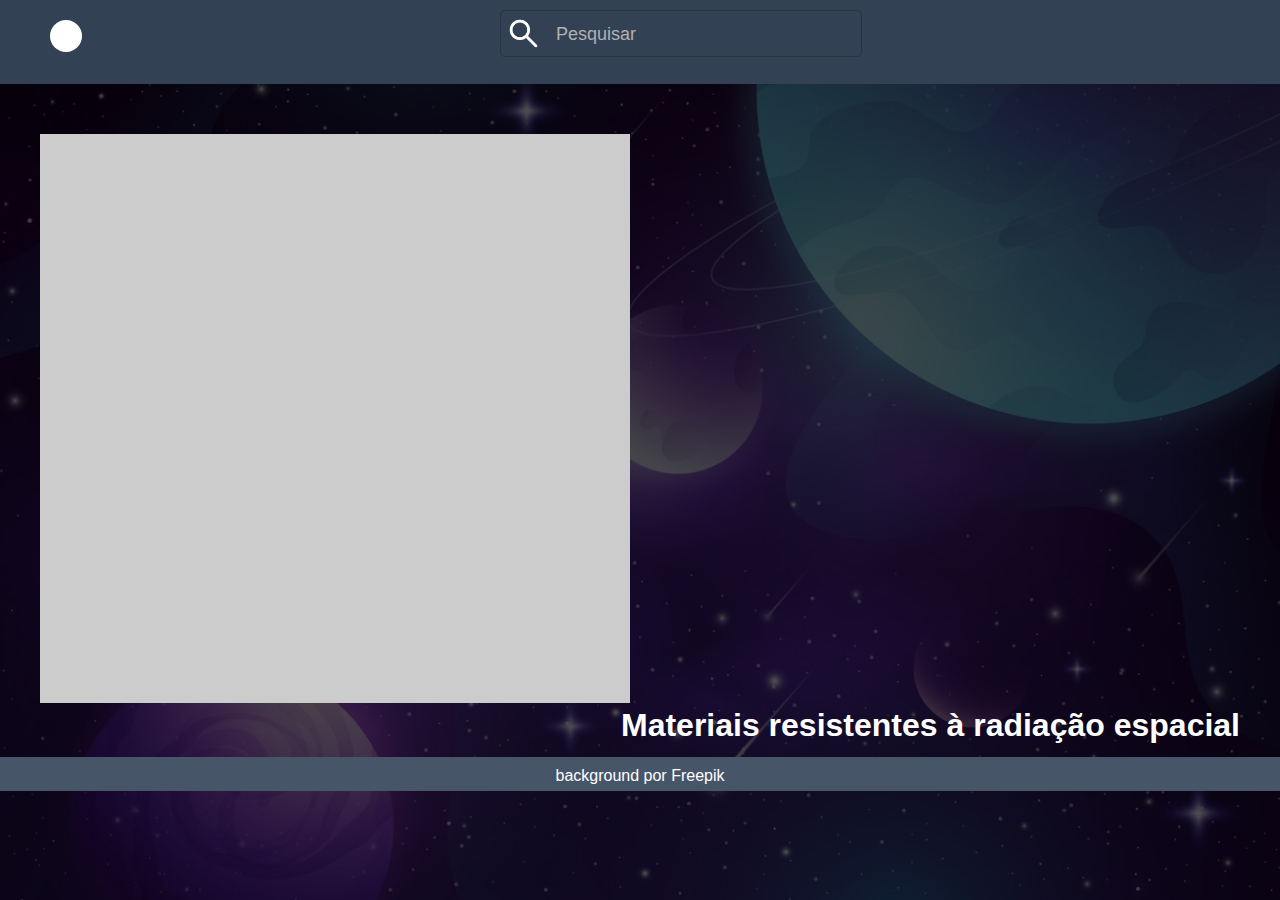
==== desafio_app/avariado1.html @ ede6e6b4 "ok" ====
<!DOCTYPE html>
<html lang="en">
  <head>
    <meta charset="UTF-8" />
    <meta name="viewport" content="width=device-width, initial-scale=1.0" />
    <meta http-equiv="X-UA-Compatible" content="ie=edge" />
    <title>HTML + CSS</title>
    <link rel="stylesheet" href="css/style.css" />
    <link rel="stylesheet" href="css/style2.css" />

  </head>
  <body class="parent">

    <header class="header">
        <nav>
            <p class="user"></p>
            <div class="pesquisa">
                <label for="pesquisa"><img class="imgpesquisa" src="imgs/procurar[1].png" alt=""></label>
                <input type="search" id="pesquisa" placeholder="Pesquisar">
            </div>
        </nav>
    </header>

    <div class="conteudo2">
            <img src="imgs/1716673910613[1].png" width="590" height="569" alt="">
        <p>
            <h1>
                Materiais resistentes à radiação espacial
            </h1>
        </p>
    </div>
    <footer class="foot">
        background por Freepik
    </footer>
  </body>
</html>
---- desafio_app/css/style.css ----
@import url("https://fonts.googleapis.com/css2?family=Ubuntu:ital,wght@0,300;0,400;0,500;0,700;1,300;1,400;1,500;1,700&display=swap");
* {
  margin: 0px;
  padding: 0px;
  font-family: Arial, Helvetica, sans-serif;
  text-decoration: none;
  color: white;
}

body {
  height: 100%;  
  background: black url("/imgs/image.png") center center no-repeat fixed ;
  background-color: rgba(0, 0, 0, 0.7);
  color: white;
  background-blend-mode: darken;
  width: 100%;
  background-size: cover;
}
.parent {
    position: relative; 
  } 
  .parent::before {
    content: "";
    position: absolute;
    top: 0;
    left: 0;
    width: 100%;
    height: 100%;
    opacity: 0.1;
    z-index: -1;
  }
  
header {
    padding: 10px 0px;
    width: 100%;
    margin: auto;
    background-color: #475569;
    height: 64px; 
    background-color: #334155;
}
.pesquisa{
    height: 35px;
    margin: auto;
    border-radius: 5px;
    padding: 5px;
    width: min-content;
    border: 1px solid rgba(0, 0, 0, 0.199);
    display: flex;
}
.user{
    background-color: white;
    width: 32px;
    height: 32px; 
    border-radius: 50%;
    margin-left: 50px;
    float: left;
    display: inline;
    margin-top: 10px;
}
label{
    margin-top: 0%;
    color: white;
}

.imgpesquisa{
    width: 35px;
    height: 35px;
}
.pesquisa>input{
    background-color: transparent;
    border: none;
    margin-left: 15px;
    height: 35px;
    box-shadow: 0 0 0 0;
    border: 0 none;
    outline: 0;
    width: 300px;
    color: white;
    font-size: 20px;
}
input::placeholder {
    color: rgb(177, 177, 177);
    font-size: 18px;
}
.conteudo {
  width: 100%;
  margin: auto;
  margin-top: 100px;  
  margin-bottom: 100px;
}

.container{
    width: min-content;
    margin:20px 20px;
}

.informacao{
    text-align: center;
    padding: auto;
    width: 260px;
    margin: auto;
}

.titulo{
    width: 244px;
    margin: auto;
    text-align: center;
    margin-top: 20px;
}
.imgprj {
    width: max-content;
    height: max-content;
    border-radius: 5px;
}
.estado{
    margin: auto; 
    text-align: center;
    background-color: #4ADE80;
    width: 80px;
    border-radius: 7px;
    padding: 5px;
    height: 16px;
    margin-top: 18px ;
    vertical-align: auto;
}
.estadoavariado{
    margin: auto; 
    text-align: center;
    background-color: #F87171;
    width: 90px;
    border-radius: 7px;
    height: 16px;
    margin-top: 18px ;
    padding: 5px;
    vertical-align: auto;
}
.imgestado{
    vertical-align: text-bottom;
}
table{
    margin: auto;
    width: 70%;
    
}
.foot{
    width: 100%;
    height: 24px;
    background-color: #475569;
    
    padding-top: 10px;
    text-align: center;

}

@media only screen and (max-width: 1200px) {
    table{
        margin: auto;
        padding: auto;
    }
    tr{
        width: min-content;
        margin: auto;
        padding: 0px;
    }
    td{
        float: none;
        display: inline-block;
        margin: auto;
    }
    .user{
        margin-right: -10px;
    }
    
  }
  @media only screen and (max-width: 900px) {
    table{
        margin: auto;
        padding: auto;
    }
    tr{
        width: min-content;
        margin: auto;
        padding: 0px;
    }
    td{
        float: none;
        display: inline-block;
        margin: auto;
    }
    .user{
        display: none;
    }
  }
---- desafio_app/css/style2.css ----
* {
    margin: 0px;
    padding: 0px;
    font-family: Arial, Helvetica, sans-serif;
    text-decoration: none;
    color: white;
  }
  body{
    background-image: url("/desafio_app/imgs/image.png");
  }
.conteudo2{
    margin: 50px 40px;
}
p{
    display: inline-block;
}
h1{
    display: inline-block;
    float: right;
}
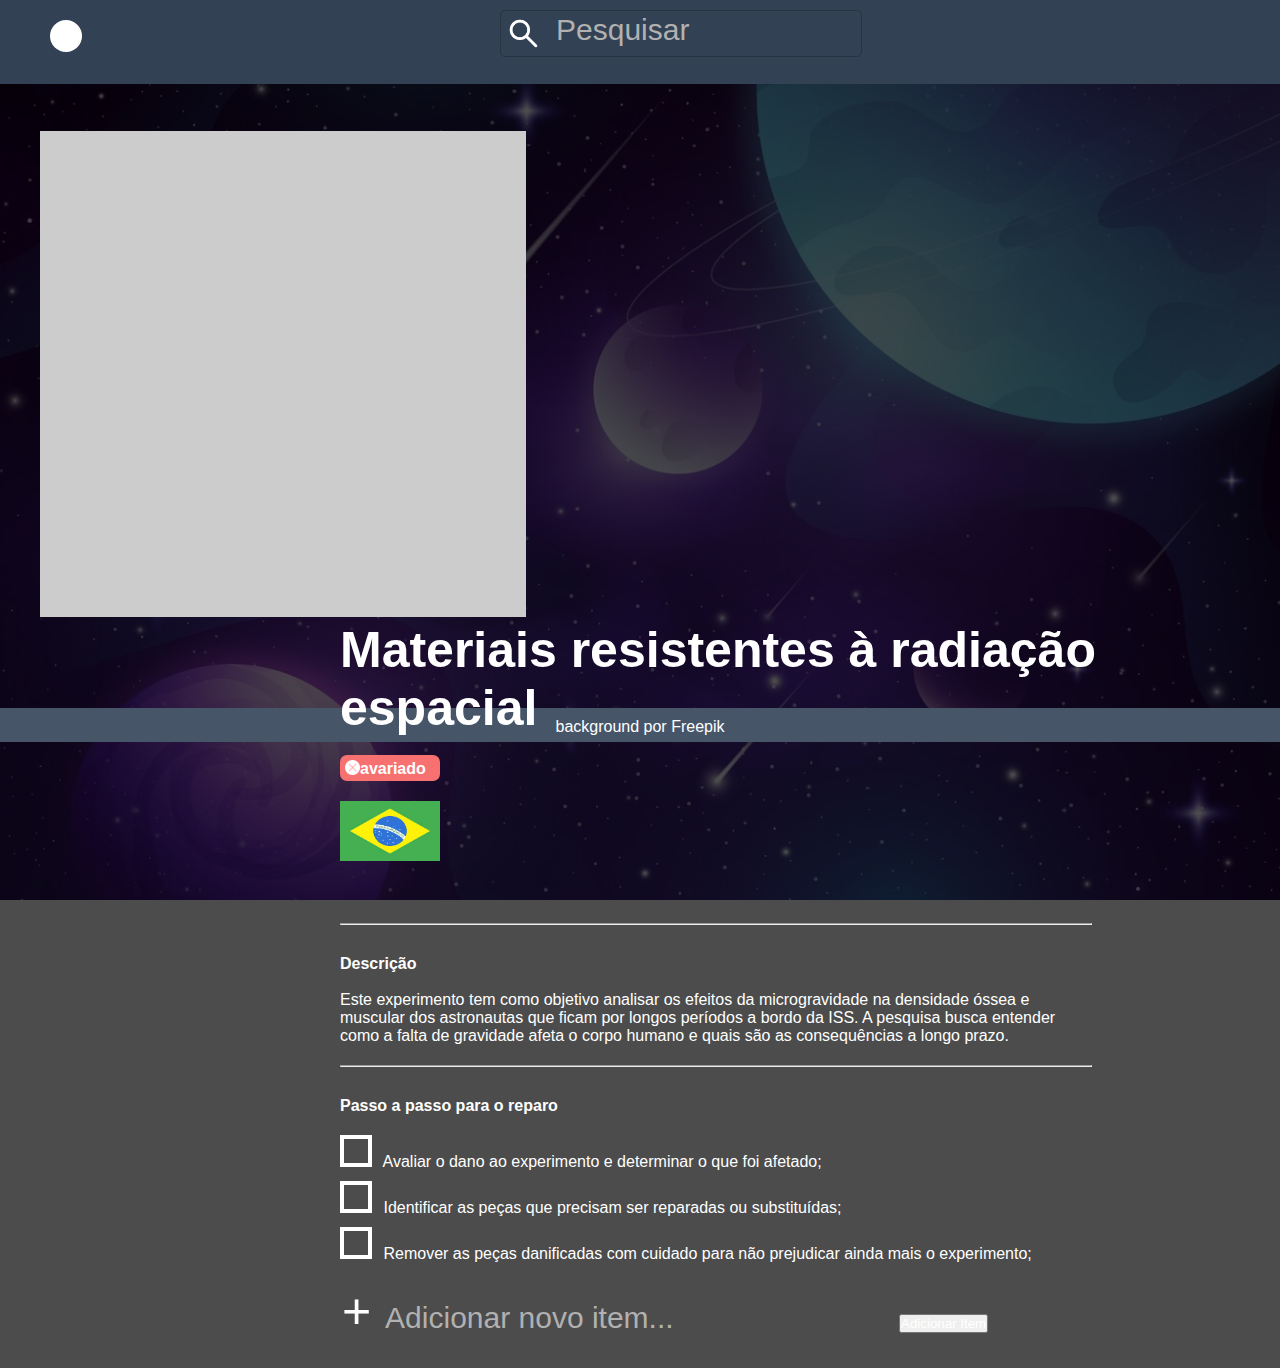
==== commit 0e46e8fb: "ok" ====
--- a/desafio_app/avariado1.html
+++ b/desafio_app/avariado1.html
@@ -5,7 +5,7 @@
     <meta name="viewport" content="width=device-width, initial-scale=1.0" />
     <meta http-equiv="X-UA-Compatible" content="ie=edge" />
     <title>HTML + CSS</title>
-    <link rel="stylesheet" href="css/style.css" />
+    
     <link rel="stylesheet" href="css/style2.css" />
 
   </head>
@@ -22,15 +22,63 @@
     </header>
 
     <div class="conteudo2">
-            <img src="imgs/1716673910613[1].png" width="590" height="569" alt="">
-        <p>
+
+            <div class="titulo" >
+
+                <img class="imgprjt" src="imgs/1716673910613[1].png" width="590" height="569" alt="">
             <h1>
                 Materiais resistentes à radiação espacial
+                <p class="estadoavariado">
+                <img class="imgestado" src="imgs/remover[1].png" alt="" width="15px" height="15px">
+                avariado
+                
+            </p>  
+            <img class="imgbandeira" src="imgs/brasil[1].jpg" width="100px" height="60px" alt="">          
+            <hr>
+            <p class="descricao">
+                <span style="text-indent: 10px;font-weight: bold;">
+
+                    Descrição <br>
+                </span>
+                <br>
+                            Este experimento tem como objetivo analisar os efeitos da microgravidade na densidade óssea e muscular dos astronautas que ficam por longos períodos a bordo da ISS.
+                       A pesquisa busca entender como a falta de gravidade afeta o corpo humano e quais são as consequências a longo prazo.
+            <hr>
+            </p>
+            <p class="descricao">
+                <span style="text-indent: 10px;font-weight: bold;">
+                    Passo a passo para o reparo
+                </span>
+            </p>
+            <ul id="solucao">
+                <li>
+                    Avaliar o dano ao experimento e determinar o que foi afetado;
+                </li>
+                <li>
+                    Identificar as peças que precisam ser reparadas ou substituídas;
+                </li>
+                <li>
+                    Remover as peças danificadas com cuidado para não prejudicar ainda mais o experimento;
+                </li>
+            </ul>
+            <p class="inputs">
+                <label for="inputselector">+</label>
+                <input id="inputselector" placeholder="Adicionar novo item..." type="text">
+                <button id="add-item">Adicionar Item</button>
+            </p>
+
             </h1>
-        </p>
+            
+            
+            </div>
+
+        
+
     </div>
+
     <footer class="foot">
         background por Freepik
     </footer>
+    
   </body>
 </html>--- a/desafio_app/css/style2.css
+++ b/desafio_app/css/style2.css
@@ -5,16 +5,150 @@
     text-decoration: none;
     color: white;
   }
-  body{
-    background-image: url("/desafio_app/imgs/image.png");
-  }
+  
+    body {
+        height: 100%;  
+        background: black url("/desafio_app/imgs/imagebackgroud.png") center center no-repeat fixed ;
+        background-color: rgba(0, 0, 0, 0.7);
+        color: white;
+        background-blend-mode: darken;
+        width: 100%;
+        background-size: cover;
+      }
+      header {
+        padding: 10px 0px;
+        width: 100%;
+        margin: auto;
+        background-color: #475569;
+        height: 64px; 
+        background-color: #334155;
+    }
+    .pesquisa{
+        height: 35px;
+        margin: auto;
+        border-radius: 5px;
+        padding: 5px;
+        width: min-content;
+        border: 1px solid rgba(0, 0, 0, 0.199);
+        display: flex;
+    }
+    .user{
+        background-color: white;
+        width: 32px;
+        height: 32px; 
+        border-radius: 50%;
+        margin-left: 50px;
+        float: left;
+        display: inline;
+        margin-top: 10px;
+    }
+    label{
+        margin-top: 0%;
+        color: white;
+    }
+    
+    .imgpesquisa{
+        width: 35px;
+        height: 35px;
+    }
+    .pesquisa>input{
+        background-color: transparent;
+        border: none;
+        margin-left: 15px;
+        height: 35px;
+        box-shadow: 0 0 0 0;
+        border: 0 none;
+        outline: 0;
+        width: 300px;
+        color: white;
+        font-size: 20px;
+    }
+    input::placeholder {
+        color: rgb(177, 177, 177);
+        font-size: 18px;
+    }
 .conteudo2{
-    margin: 50px 40px;
+    margin: 47px 40px;
 }
-p{
+
+.titulo{
     display: inline-block;
+    margin: 0;
 }
-h1{
+.imgprjt{
+    width: 38vw;
+    height: 38vw;
+}
+ h1{
     display: inline-block;
+    font-size: 50px;
+    width: 900px;
     float: right;
-}+    height: 40px;
+    margin: 0;
+    margin-left: 50px;
+}
+h1>.estadoavariado{
+    display: flex;
+    font-size: 16px;
+    background-color: #F87171;
+    width: 90px;
+    border-radius: 7px;
+    height: 16px;
+    margin-top: 18px ;
+    margin-bottom: 20px;
+    padding: 5px;
+    vertical-align: auto;
+}
+h1 > hr{
+    width: 750px;
+}
+h1>.imgbandeira{
+    display: inline-block;
+    margin-bottom: 50px;
+}
+h1>.descricao{
+    font-size: 16px;
+    margin-top: 30px;
+    width: 750px;
+    margin-bottom: 20px;
+    font-weight: 100;
+}
+h1> ul,li{
+    list-style: georgian inside url('/desafio_app/imgs/image.png');
+    font-size: 16px;
+    font-weight: 100;
+    vertical-align: sub;
+    margin: 10px 0px;
+}
+h1>.inputs{
+    font-size: 50px;
+    font-weight: 100;
+    margin-left: 2px;
+}
+.inputs>input{
+    background-color: transparent;
+    border: none;
+    border: 0 none;
+    outline: 0;
+    height: 90px;
+    width: 500px;
+    margin-bottom: 5px;
+    font-size: 30px;
+    color: white;
+}
+input::placeholder {
+    color: rgb(177, 177, 177);
+    font-size: 30px;
+}
+.foot{
+    width: 100%;
+    height: 24px;
+    background-color: #475569;
+    
+    padding-top: 10px;
+    text-align: center;
+
+}
+
+
